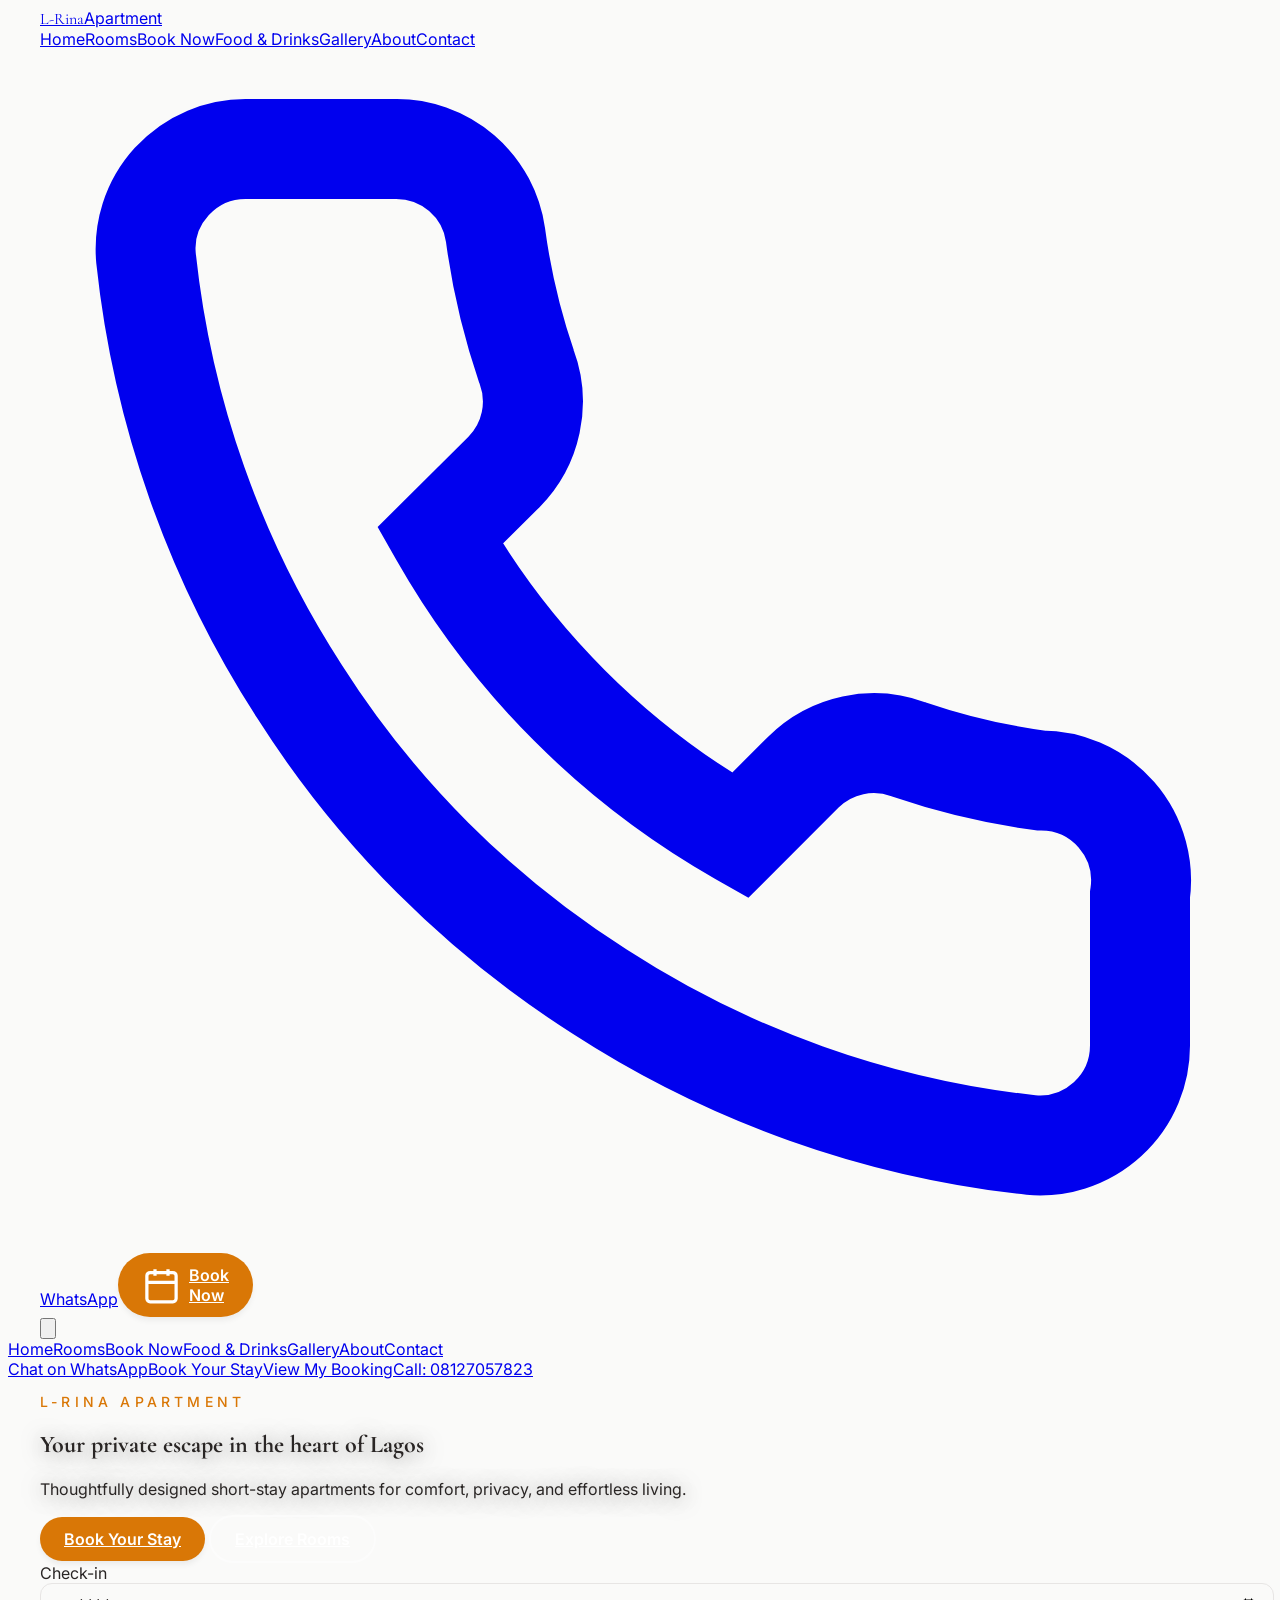
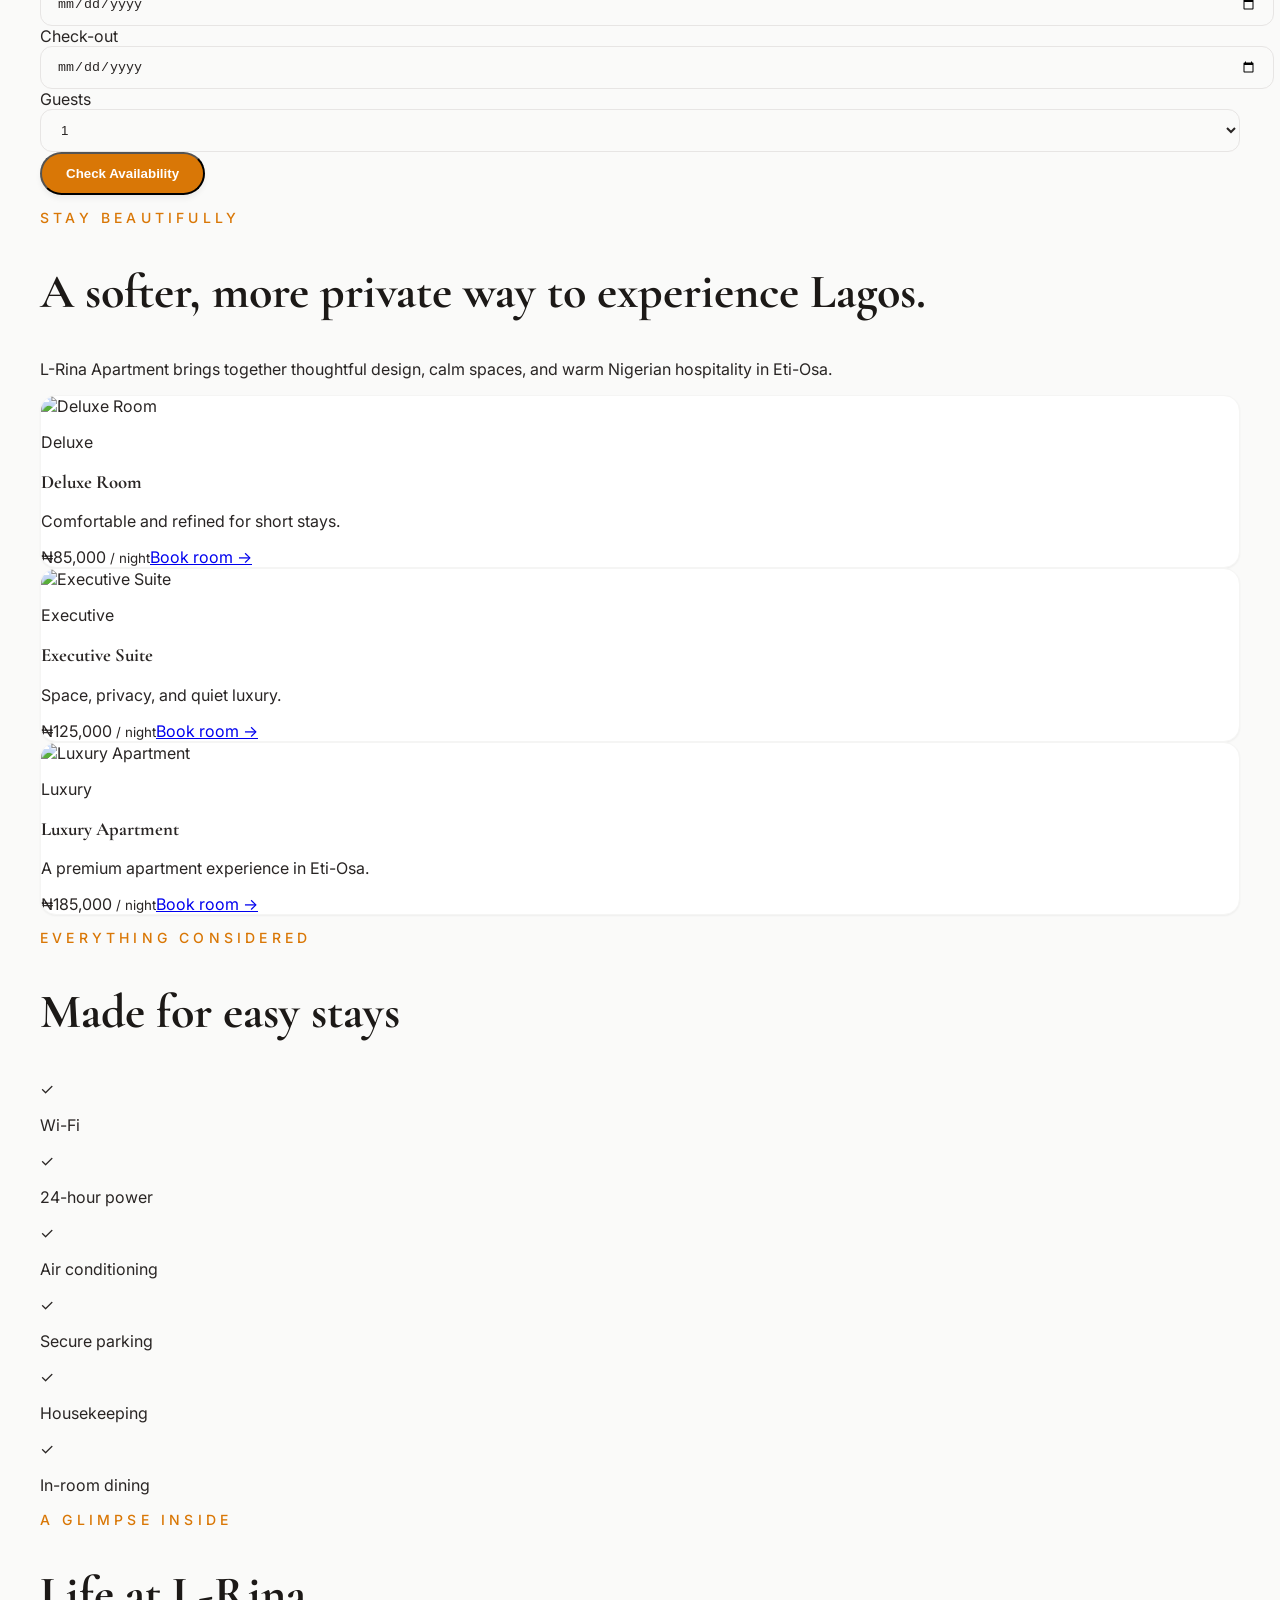
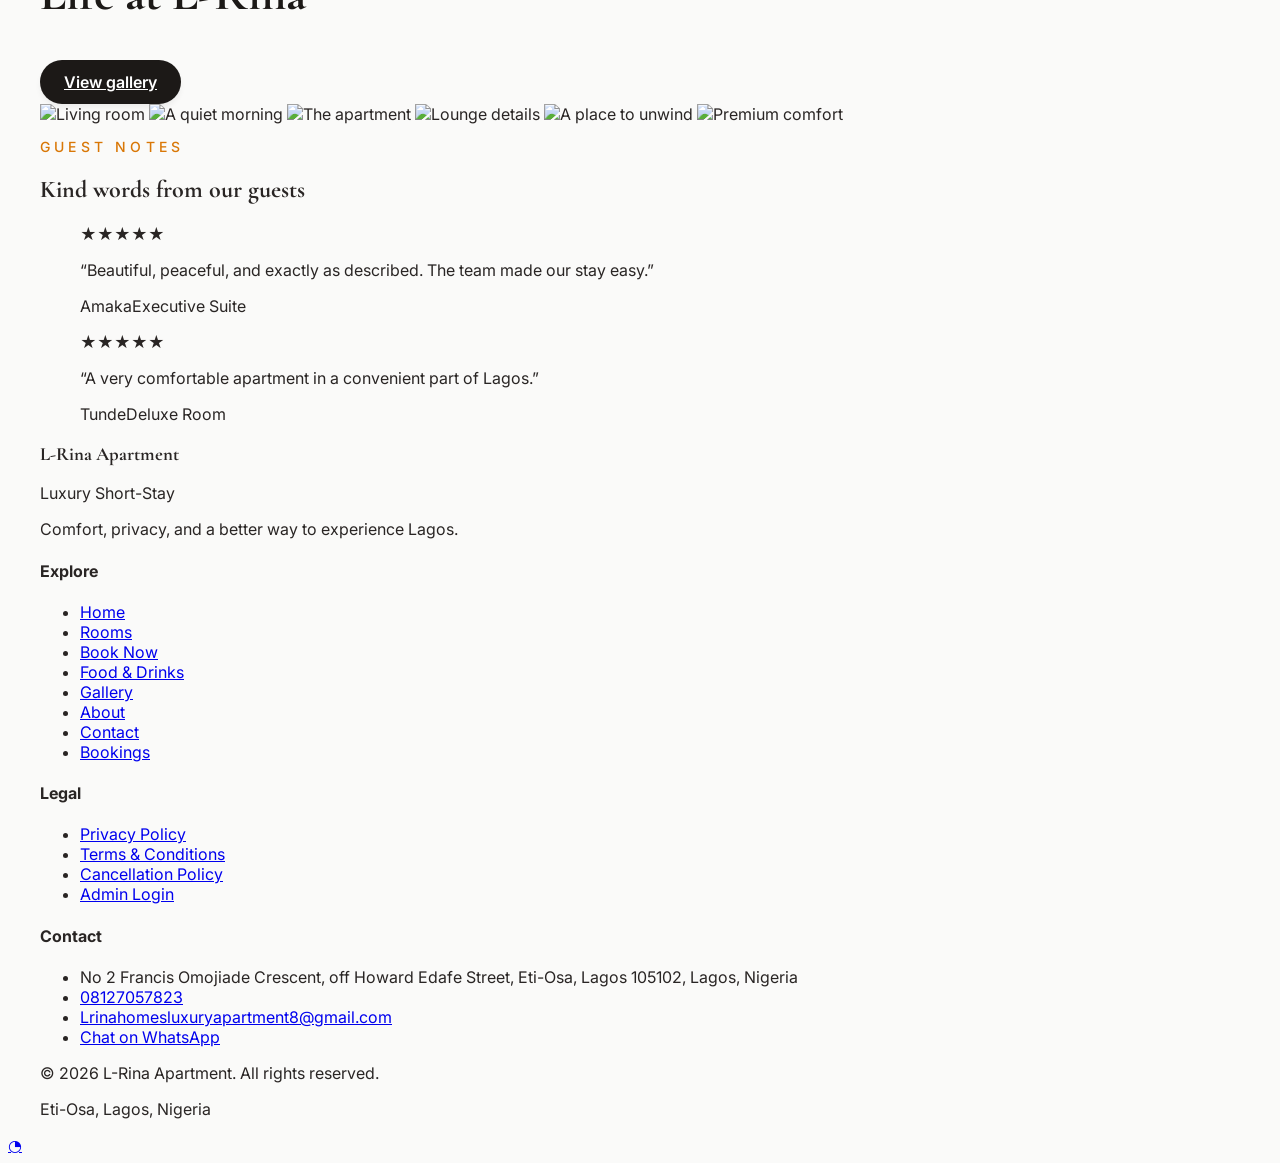
==== index.html @ 02c59a88 "Convert project to static HTML Tailwind JavaScript site" ====
<!doctype html>
<html lang="en">
  <head>
    <meta charset="UTF-8"><meta name="viewport" content="width=device-width, initial-scale=1.0">
    <title>L-Rina Apartment | Luxury Apartment in Lagos</title>
    <meta name="description" content="Comfort, privacy, and modern luxury at L-Rina Apartment in Eti-Osa, Lagos.">
    <meta property="og:title" content="L-Rina Apartment | Luxury Apartment in Lagos"><meta property="og:type" content="website">
    <script src="https://cdn.tailwindcss.com"></script><link rel="stylesheet" href="css/styles.css">
  </head>
  <body data-page="home">
    <header id="site-header"></header>
    <main id="app">
      <section class="relative flex min-h-[680px] items-center overflow-hidden">
        <div id="hero-bg" class="absolute inset-0 bg-cover bg-center transition-all duration-700"></div>
        <div class="absolute inset-0 bg-black/50"></div>
        <div class="container-lr relative z-10 pt-24 text-white">
          <p class="section-subtitle text-amber-400">L-Rina Apartment</p>
          <h1 id="hero-headline" class="hero-text-shadow max-w-3xl font-serif text-5xl font-bold leading-tight md:text-7xl">Your private escape in the heart of Lagos</h1>
          <p id="hero-subtext" class="hero-text-shadow mt-6 max-w-xl text-lg text-white/90 md:text-xl">Thoughtfully designed short-stay apartments for comfort, privacy, and effortless living.</p>
          <div class="mt-8 flex flex-wrap gap-4">
            <a href="booking.html" class="btn-primary">Book Your Stay</a>
            <a href="rooms.html" class="btn-outline">Explore Rooms</a>
          </div>
          <form id="availability-form" class="mt-12 grid max-w-4xl grid-cols-1 gap-3 rounded-2xl bg-white p-4 text-stone-800 shadow-2xl sm:grid-cols-4">
            <label class="text-sm font-medium">Check-in<input name="checkin" type="date" required class="input-luxury mt-1"></label>
            <label class="text-sm font-medium">Check-out<input name="checkout" type="date" required class="input-luxury mt-1"></label>
            <label class="text-sm font-medium">Guests<select name="guests" class="input-luxury mt-1"><option>1</option><option>2</option><option>3</option><option>4</option></select></label>
            <button class="btn-primary self-end justify-center" type="submit">Check Availability</button>
          </form>
        </div>
      </section>
      <section class="py-24">
        <div class="container-lr">
          <div class="max-w-2xl"><p class="section-subtitle">Stay beautifully</p><h2 class="section-title">A softer, more private way to experience Lagos.</h2><p class="mt-6 leading-relaxed text-stone-600">L-Rina Apartment brings together thoughtful design, calm spaces, and warm Nigerian hospitality in Eti-Osa.</p></div>
          <div id="home-rooms" class="mt-12 grid gap-6 md:grid-cols-3"></div>
        </div>
      </section>
      <section class="bg-stone-100 py-24"><div class="container-lr"><div class="text-center"><p class="section-subtitle">Everything considered</p><h2 class="section-title">Made for easy stays</h2></div><div id="home-amenities" class="mt-12 grid grid-cols-2 gap-8 md:grid-cols-3 lg:grid-cols-6"></div></div></section>
      <section class="py-24"><div class="container-lr"><div class="flex flex-col justify-between gap-6 md:flex-row md:items-end"><div><p class="section-subtitle">A glimpse inside</p><h2 class="section-title">Life at L-Rina</h2></div><a href="gallery.html" class="btn-dark">View gallery</a></div><div id="home-gallery" class="mt-10 grid grid-cols-2 gap-4 md:grid-cols-3"></div></div></section>
      <section class="bg-stone-900 py-24 text-white"><div class="container-lr"><div class="text-center"><p class="section-subtitle text-amber-400">Guest notes</p><h2 class="font-serif text-5xl font-bold">Kind words from our guests</h2></div><div id="home-reviews" class="mt-12 grid gap-6 md:grid-cols-2"></div></div></section>
    </main>
    <footer id="site-footer"></footer>
    <script type="module" src="js/main.js"></script>
  </body>
</html>
---- css/styles.css ----
@import url('https://fonts.googleapis.com/css2?family=Cormorant+Garamond:wght@400;500;600;700&family=Inter:wght@300;400;500;600;700&display=swap');

html { scroll-behavior: smooth; }
body { font-family: 'Inter', system-ui, sans-serif; background: #fafaf9; color: #292524; }
.font-serif { font-family: 'Cormorant Garamond', Georgia, serif; }
.container-lr { max-width: 80rem; margin-inline: auto; padding-inline: 1rem; }
@media (min-width:640px) { .container-lr { padding-inline:1.5rem; } }
@media (min-width:1024px) { .container-lr { padding-inline:2rem; } }
.btn-primary,.btn-outline,.btn-dark,.btn-whatsapp { display:inline-flex; align-items:center; gap:.5rem; padding:.75rem 1.5rem; border-radius:9999px; font-weight:600; transition:all .3s; }
.btn-primary { background:#d97706; color:white; box-shadow:0 4px 6px -1px #0001; }
.btn-primary:hover { background:#b45309; transform:scale(1.02); }
.btn-outline { border:2px solid #ffffff66; color:white; }
.btn-outline:hover { border-color:white; background:white; color:#1c1917; }
.btn-dark { background:#1c1917; color:white; box-shadow:0 4px 6px -1px #0001; }
.btn-dark:hover { background:#292524; }
.btn-whatsapp { background:#22c55e; color:white; box-shadow:0 4px 6px -1px #0001; }
.btn-whatsapp:hover { background:#16a34a; }
.section-title { font-family:'Cormorant Garamond',Georgia,serif; font-size:2.25rem; line-height:1.1; font-weight:700; color:#1c1917; }
@media (min-width:768px) { .section-title { font-size:3rem; } }
.section-subtitle { margin-bottom:.75rem; color:#d97706; font-size:.875rem; text-transform:uppercase; letter-spacing:.3em; font-weight:500; }
.card-luxury { overflow:hidden; border:1px solid #f5f5f4; border-radius:1rem; background:white; box-shadow:0 1px 2px #0000000d; transition:all .5s; }
.card-luxury:hover { box-shadow:0 25px 50px -12px #0002; }
.input-luxury { width:100%; border:1px solid #e7e5e4; border-radius:.75rem; background:#fafaf9; padding:.75rem 1rem; color:#292524; outline:none; transition:all .2s; }
.input-luxury:focus { border-color:transparent; box-shadow:0 0 0 2px #f59e0b; }
.label-luxury { display:block; margin-bottom:.5rem; font-size:.875rem; font-weight:500; color:#57534e; }
.hero-text-shadow { text-shadow:0 2px 20px #00000080; }
.img-zoom { overflow:hidden; }
.img-zoom img { transition:transform .7s ease; }
.img-zoom:hover img { transform:scale(1.08); }
@keyframes fadeInUp { from { opacity:0; transform:translateY(30px); } to { opacity:1; transform:translateY(0); } }
@keyframes fadeIn { from { opacity:0; } to { opacity:1; } }
@keyframes slideInRight { from { opacity:0; transform:translateX(40px); } to { opacity:1; transform:translateX(0); } }
.animate-fade-in-up { animation:fadeInUp .8s ease-out both; }
.animate-fade-in { animation:fadeIn 1s ease-out both; }
.animate-slide-in-right { animation:slideInRight .6s ease-out both; }
.animate-ping { animation:ping 1.5s cubic-bezier(0,0,.2,1) infinite; }
@keyframes ping { 75%,100% { transform:scale(2); opacity:0; } }
::-webkit-scrollbar { width:8px; } ::-webkit-scrollbar-track { background:#f5f5f4; } ::-webkit-scrollbar-thumb { background:#d6d3d1; border-radius:4px; }
.toast { position:fixed; right:1rem; bottom:1rem; z-index:100; max-width:calc(100vw - 2rem); border-radius:.75rem; background:#1c1917; color:#fff; padding:.875rem 1rem; box-shadow:0 10px 25px #0003; animation:slideInRight .3s ease-out; }
.modal-backdrop { position:fixed; inset:0; z-index:80; display:flex; align-items:center; justify-content:center; background:#0009; padding:1rem; }
.modal-panel { max-height:90vh; width:min(100%, 56rem); overflow:auto; border-radius:1rem; background:white; box-shadow:0 25px 50px #0004; }
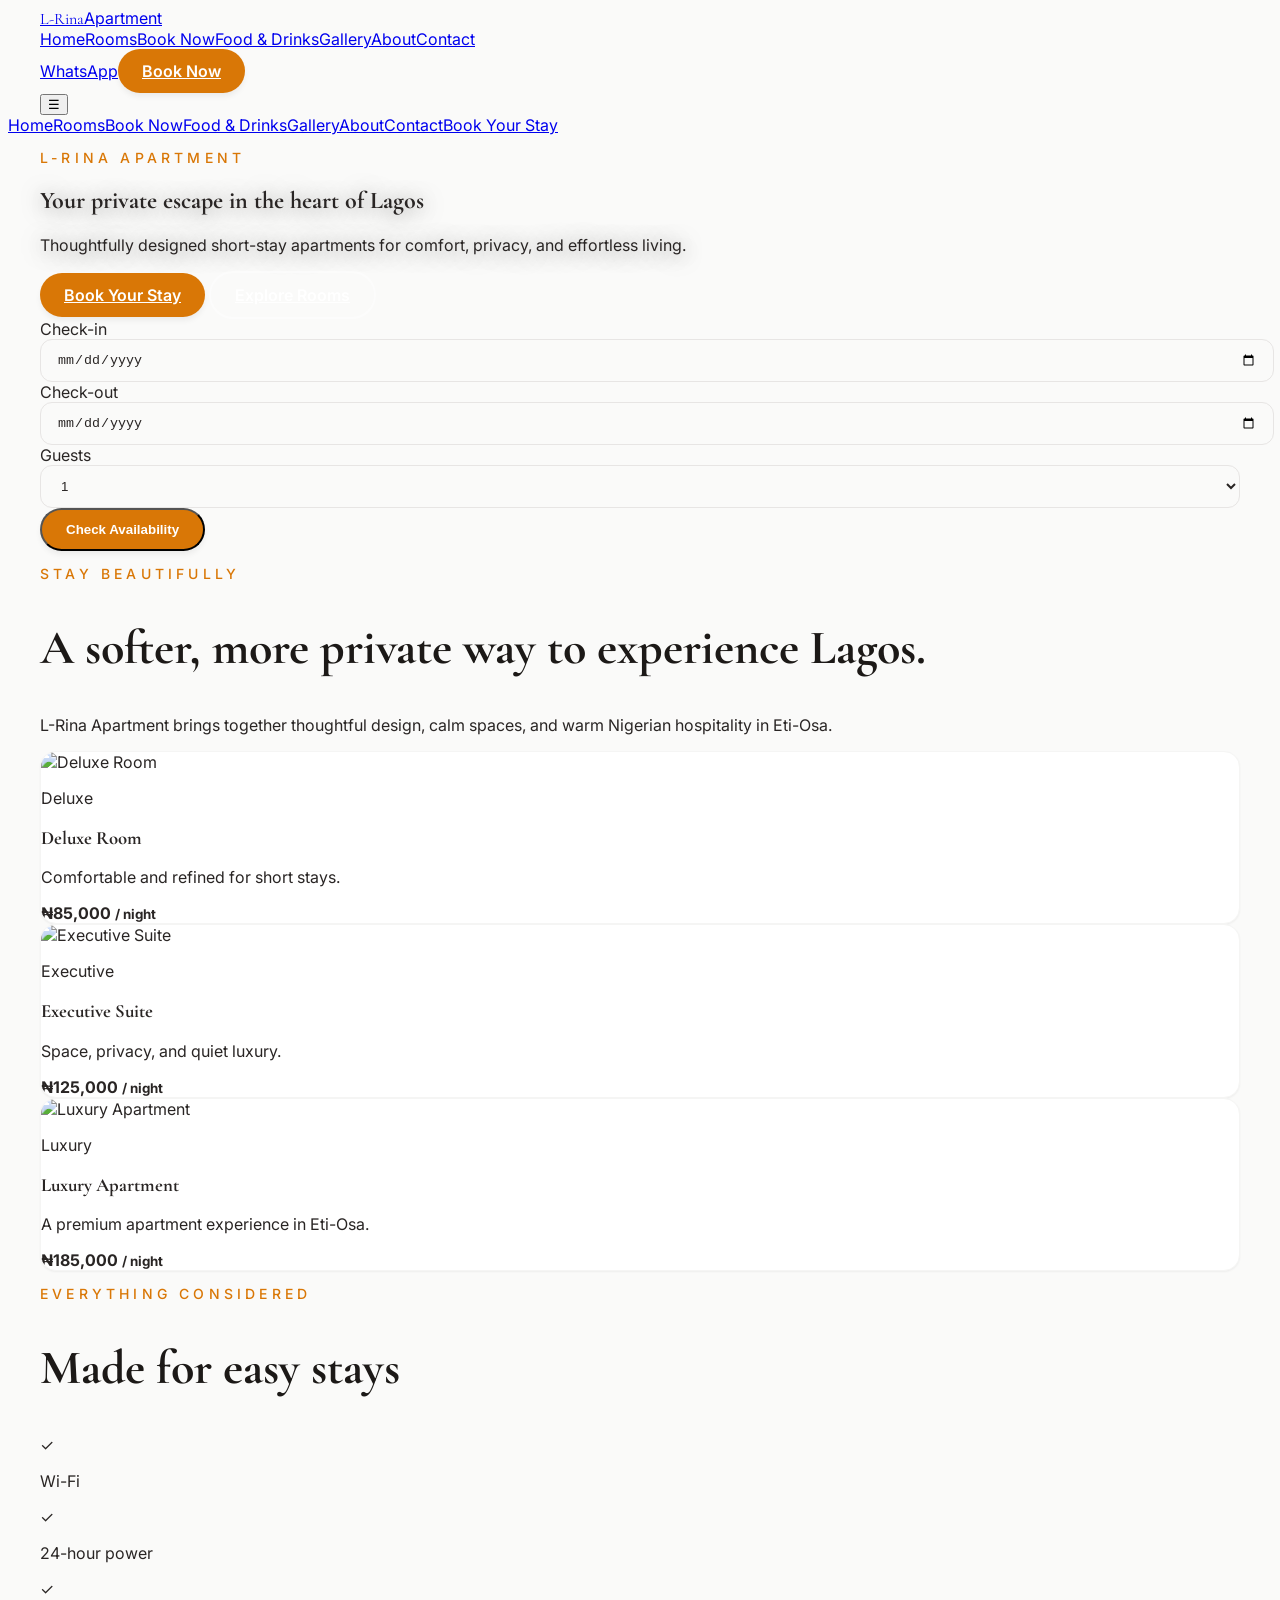
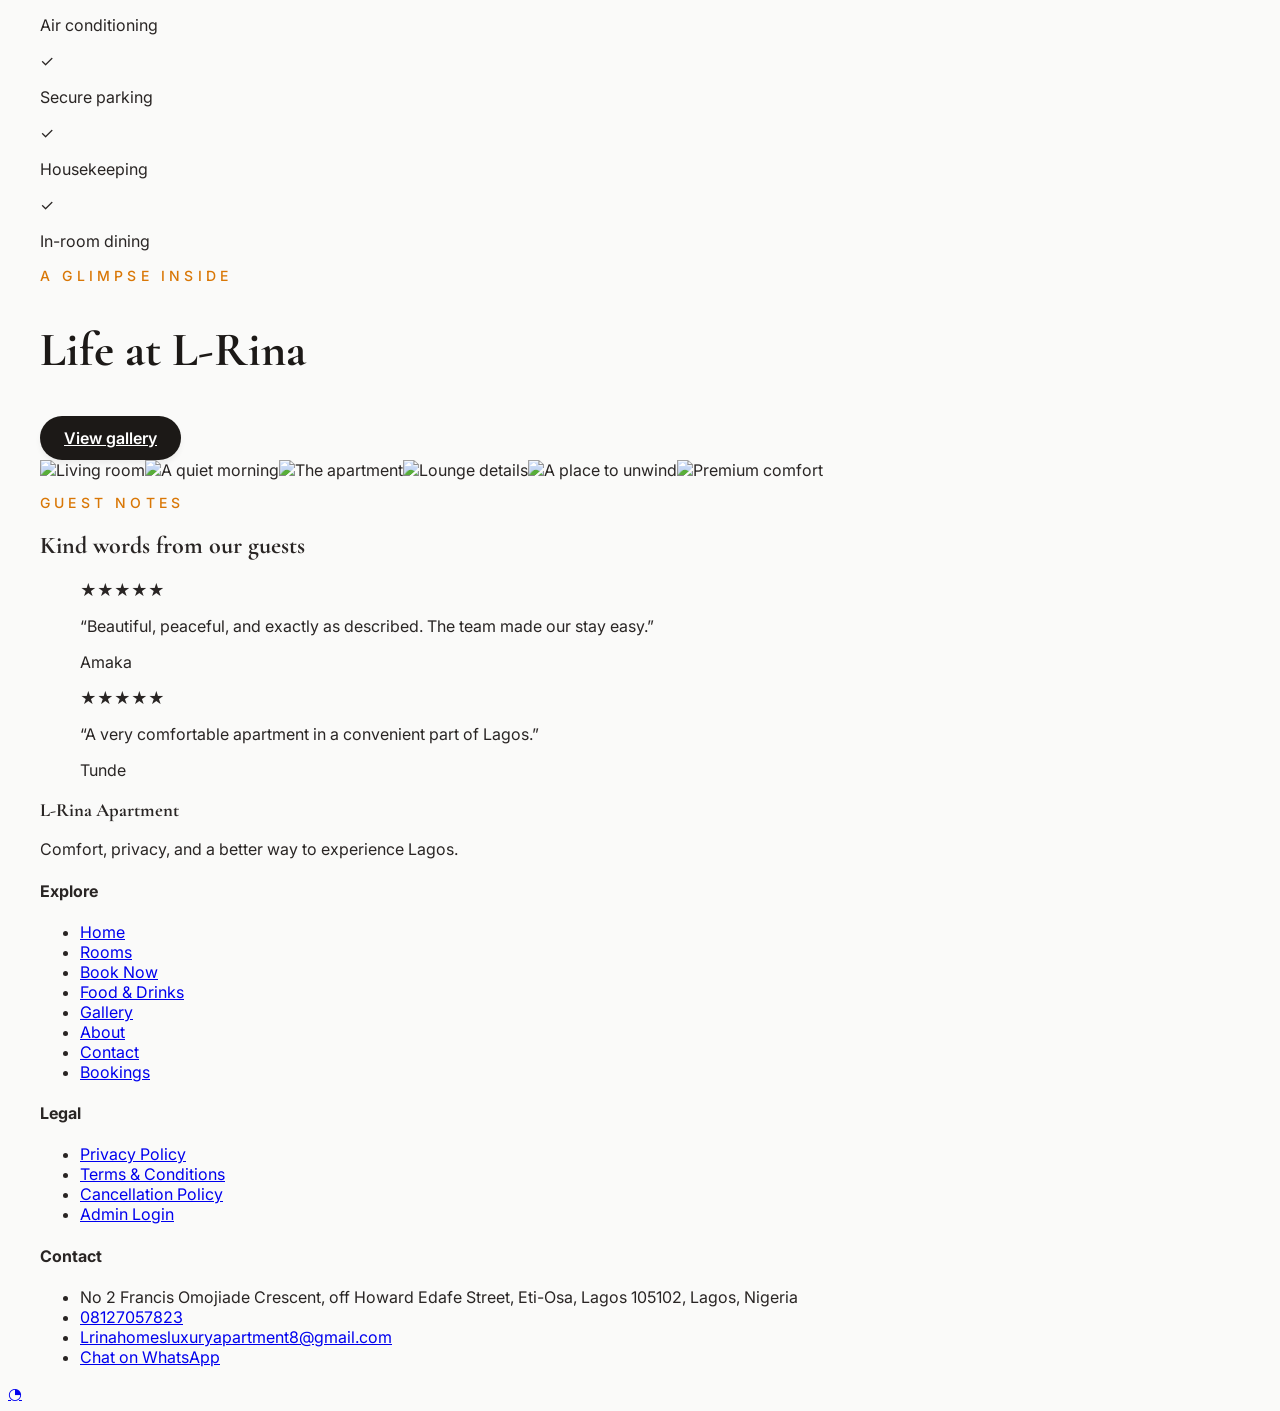
==== commit f3d63a47: "Update hotel site pages and scripts" ====
--- a/index.html
+++ b/index.html
@@ -5,7 +5,7 @@
     <title>L-Rina Apartment | Luxury Apartment in Lagos</title>
     <meta name="description" content="Comfort, privacy, and modern luxury at L-Rina Apartment in Eti-Osa, Lagos.">
     <meta property="og:title" content="L-Rina Apartment | Luxury Apartment in Lagos"><meta property="og:type" content="website">
-    <script src="https://cdn.tailwindcss.com"></script><link rel="stylesheet" href="css/styles.css">
+    <script src="https://cdn.jsdelivr.net/npm/@tailwindcss/browser@4"></script><link rel="stylesheet" href="css/styles.css">
   </head>
   <body data-page="home">
     <header id="site-header"></header>
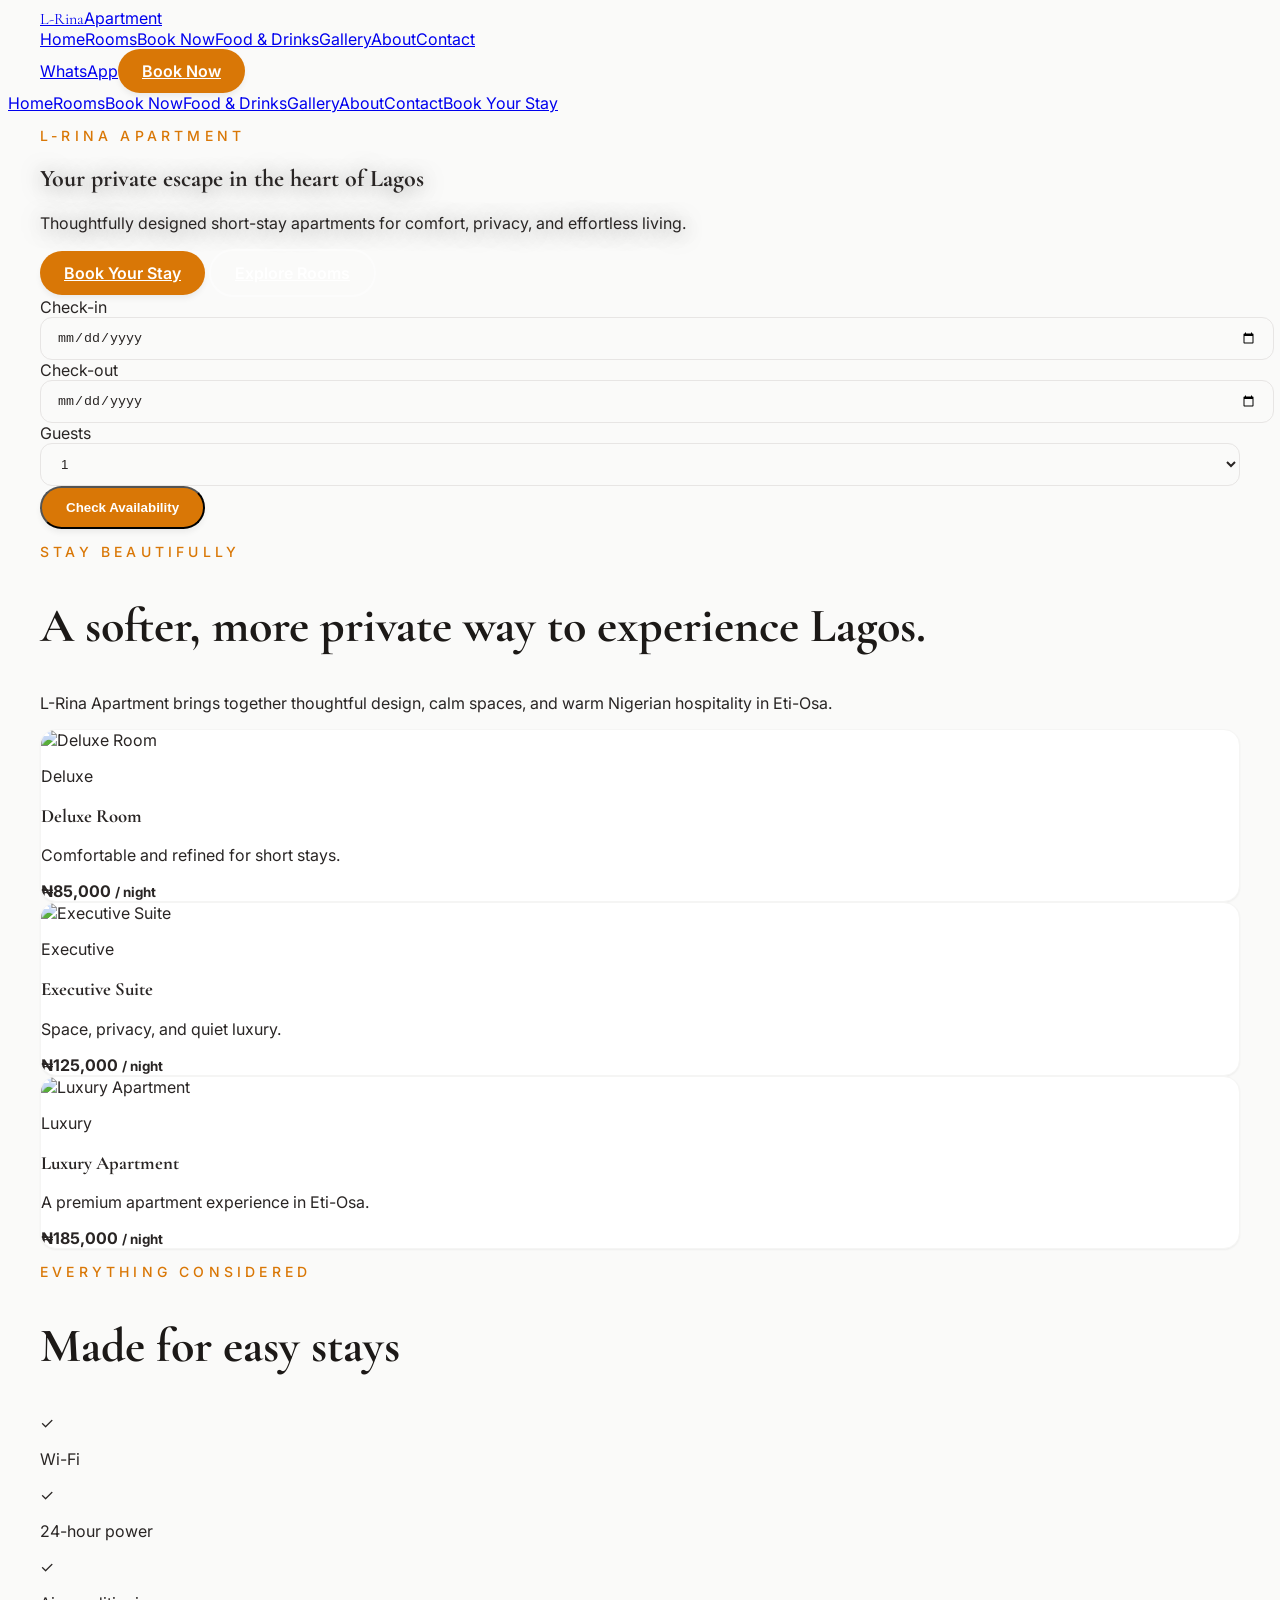
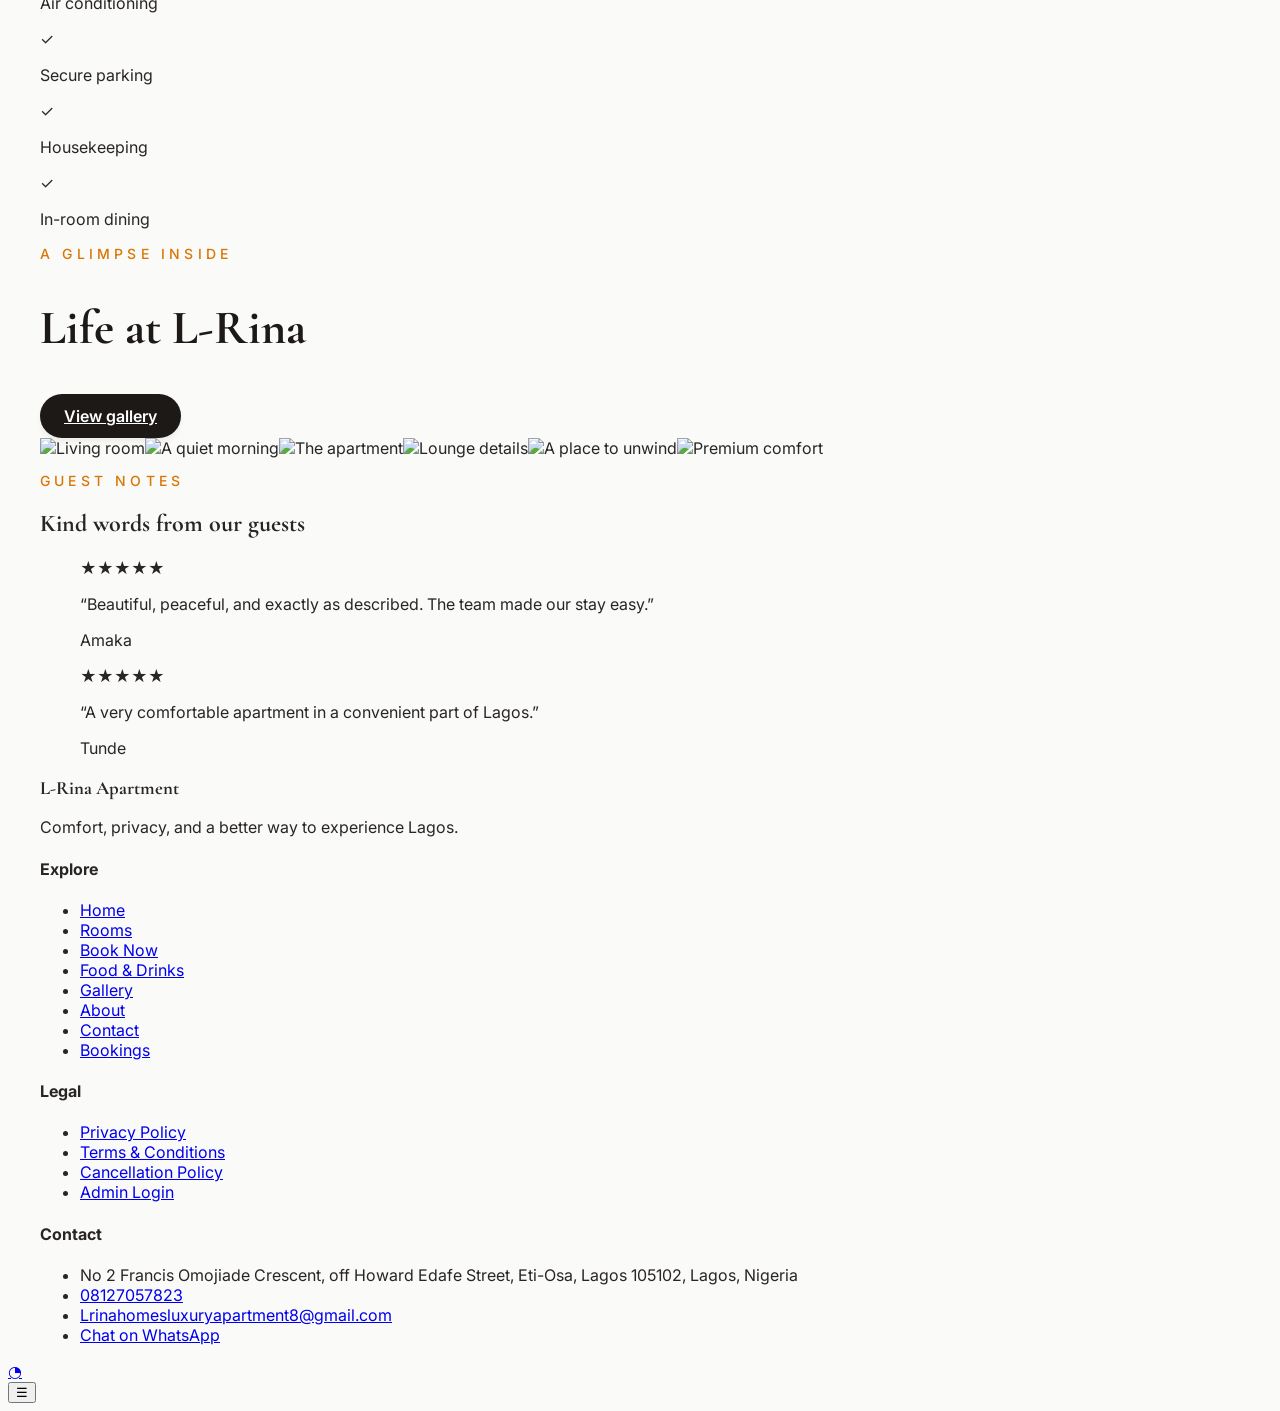
==== commit 11aa92ab: "Move mobile menu toggle into HTML" ====
--- a/index.html
+++ b/index.html
@@ -8,7 +8,7 @@
     <script src="https://cdn.jsdelivr.net/npm/@tailwindcss/browser@4"></script><link rel="stylesheet" href="css/styles.css">
   </head>
   <body data-page="home">
-    <header id="site-header"></header>
+    <header id="site-header"><div id="mobile-drawer" class="fixed inset-0 z-[100] invisible lg:hidden"><div id="mobile-overlay" class="absolute inset-0 bg-black/60 opacity-0"></div><div id="mobile-panel" class="absolute top-0 right-0 h-full w-[400px] max-w-[85vw] translate-x-full bg-white shadow-2xl"><div class="pt-24 px-6 flex flex-col gap-2"><a href="index.html" class="py-3 px-4 rounded-lg text-stone-700">Home</a><a href="rooms.html" class="py-3 px-4 rounded-lg text-stone-700">Rooms</a><a href="booking.html" class="py-3 px-4 rounded-lg text-stone-700">Book Now</a><a href="order.html" class="py-3 px-4 rounded-lg text-stone-700">Food &amp; Drinks</a><a href="gallery.html" class="py-3 px-4 rounded-lg text-stone-700">Gallery</a><a href="about.html" class="py-3 px-4 rounded-lg text-stone-700">About</a><a href="contact.html" class="py-3 px-4 rounded-lg text-stone-700">Contact</a><a href="booking.html" class="mt-4 rounded-lg bg-amber-600 px-4 py-3 text-center text-white">Book Your Stay</a></div></div></div></header>
     <main id="app">
       <section class="relative flex min-h-[680px] items-center overflow-hidden">
         <div id="hero-bg" class="absolute inset-0 bg-cover bg-center transition-all duration-700"></div>
@@ -41,5 +41,5 @@
     </main>
     <footer id="site-footer"></footer>
     <script type="module" src="js/main.js"></script>
-  </body>
+  <button id="menu-toggle" class="fixed top-5 right-4 z-[110] lg:hidden text-3xl" aria-label="Toggle menu" aria-expanded="false">☰</button></body>
 </html>
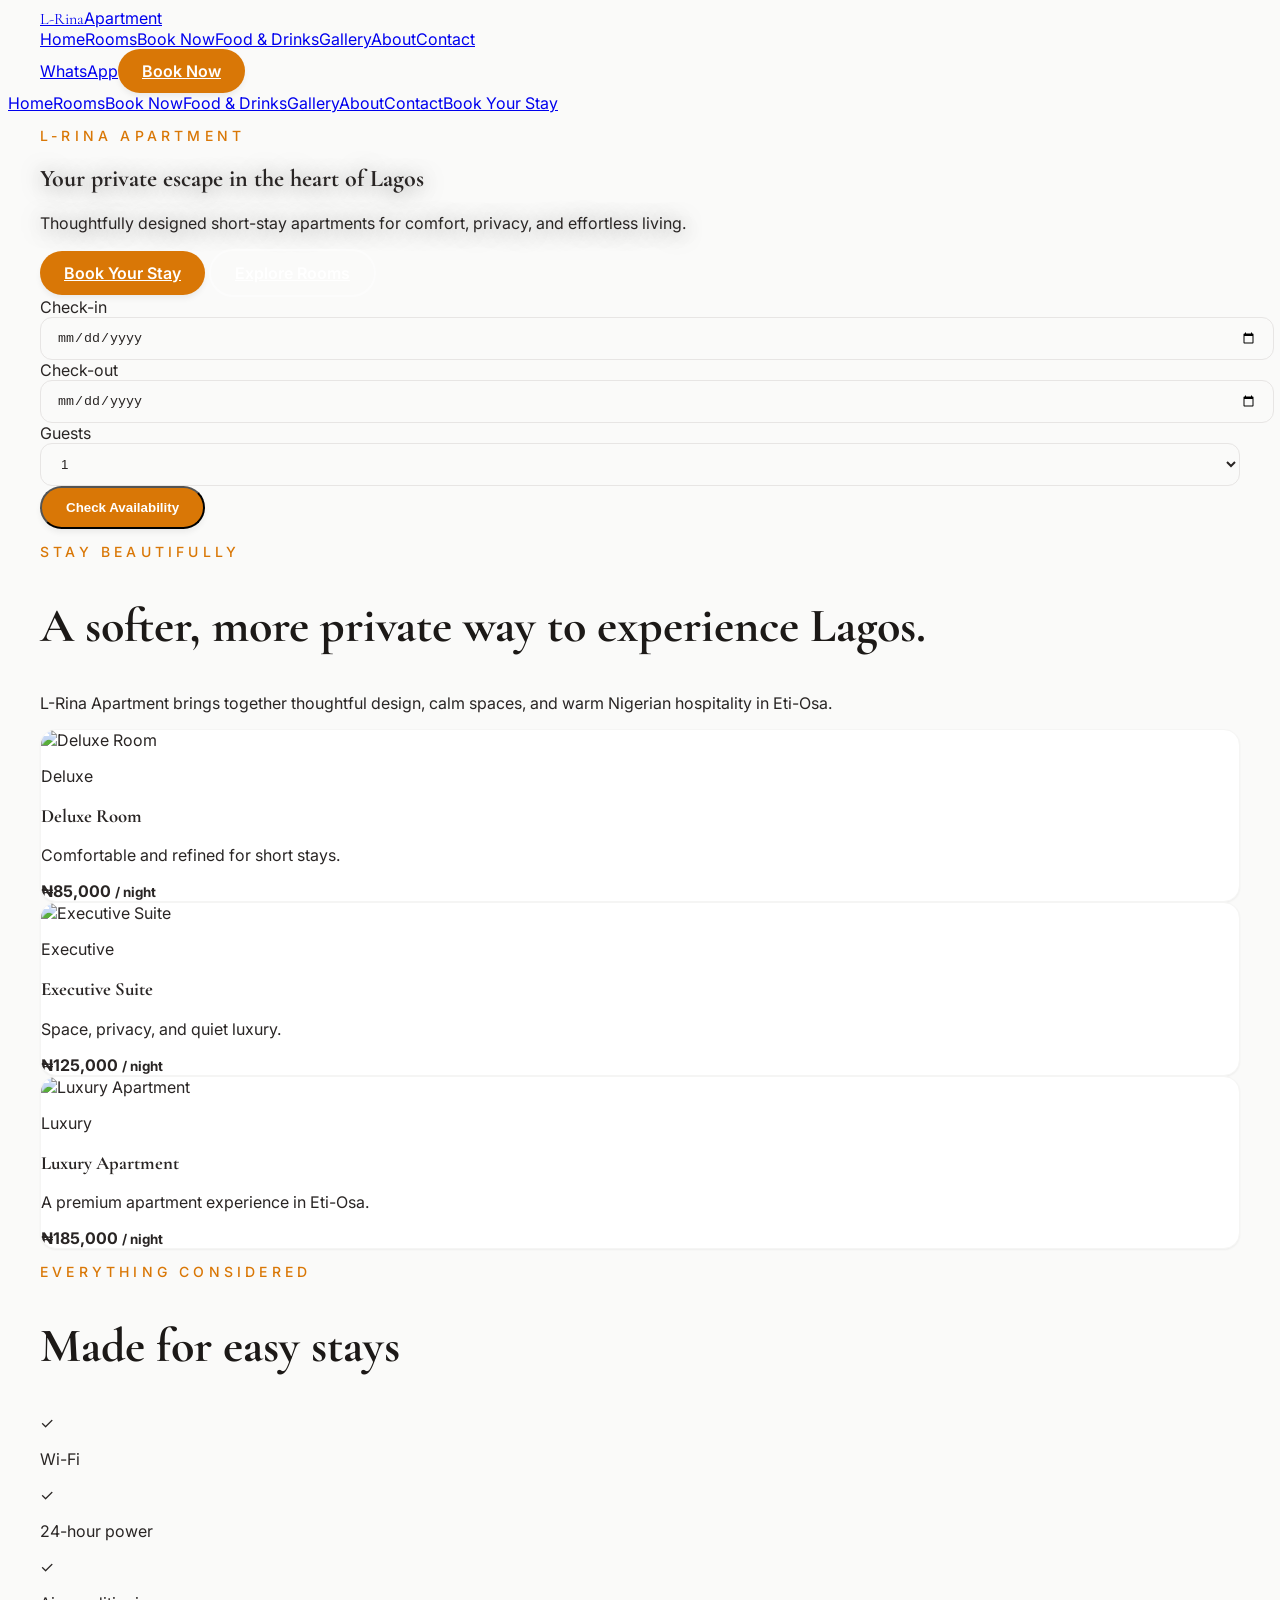
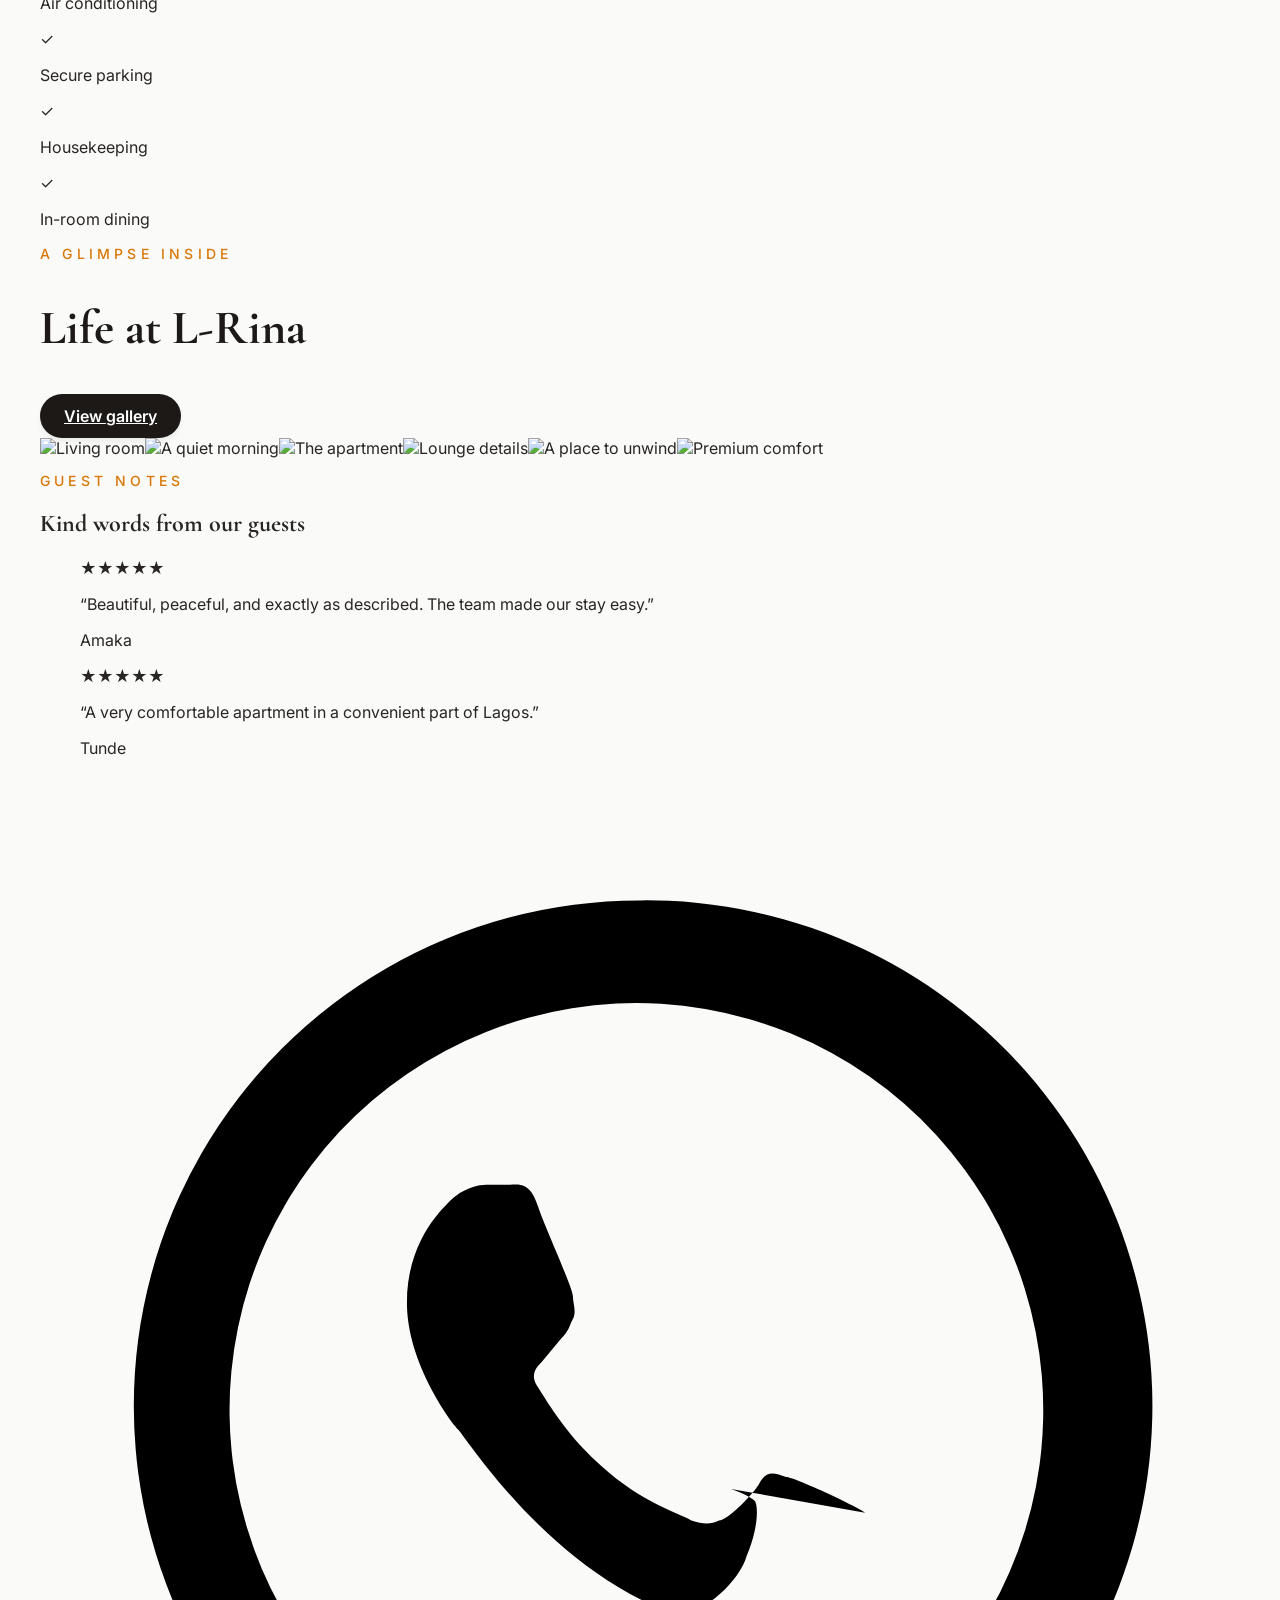
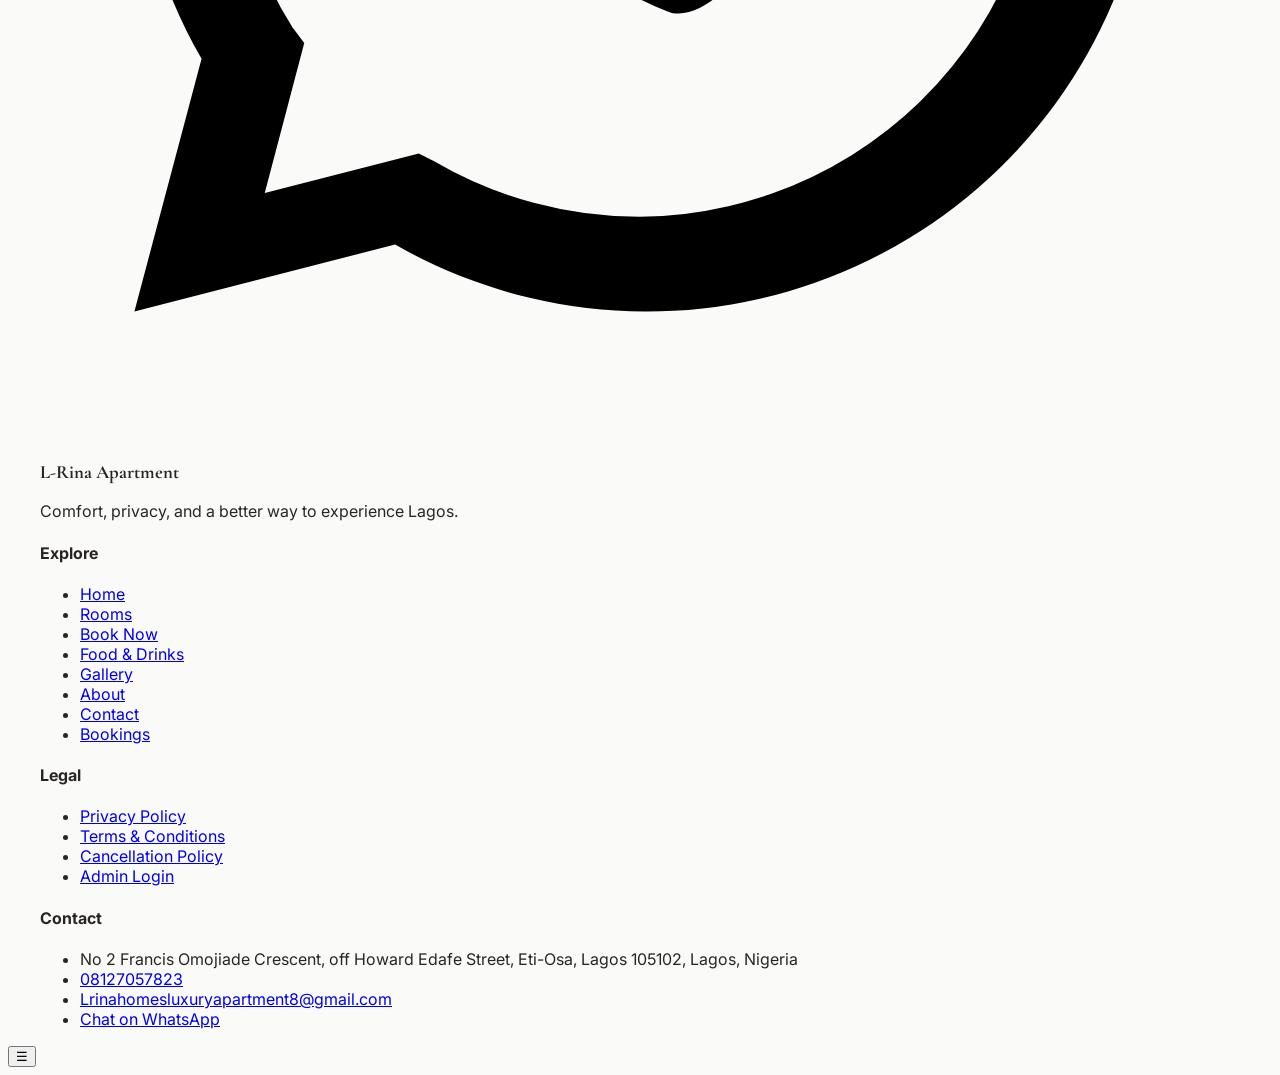
==== commit 273137db: "Move WhatsApp floating icon into HTML" ====
--- a/index.html
+++ b/index.html
@@ -39,6 +39,7 @@
       <section class="py-24"><div class="container-lr"><div class="flex flex-col justify-between gap-6 md:flex-row md:items-end"><div><p class="section-subtitle">A glimpse inside</p><h2 class="section-title">Life at L-Rina</h2></div><a href="gallery.html" class="btn-dark">View gallery</a></div><div id="home-gallery" class="mt-10 grid grid-cols-2 gap-4 md:grid-cols-3"></div></div></section>
       <section class="bg-stone-900 py-24 text-white"><div class="container-lr"><div class="text-center"><p class="section-subtitle text-amber-400">Guest notes</p><h2 class="font-serif text-5xl font-bold">Kind words from our guests</h2></div><div id="home-reviews" class="mt-12 grid gap-6 md:grid-cols-2"></div></div></section>
     </main>
+    <a id="floating-whatsapp" href="https://wa.me/2348127057823" aria-label="Chat on WhatsApp" class="fixed bottom-6 right-6 z-50 flex h-14 w-14 items-center justify-center rounded-full bg-[#25D366] text-white shadow-lg transition-transform hover:scale-105"><svg viewBox="0 0 32 32" aria-hidden="true" class="h-8 w-8 fill-current"><path d="M16 3.2A12.8 12.8 0 0 0 4.9 22.4L3.2 28.8l6.6-1.7A12.8 12.8 0 1 0 16 3.2Zm0 23.2a10.3 10.3 0 0 1-5.2-1.4l-.4-.2-3.9 1 1-3.8-.3-.4A10.3 10.3 0 1 1 16 26.4Zm5.7-7.7c-.3-.2-1.8-.9-2-.9-.3-.1-.5-.2-.7.2-.2.3-.8.9-1 .9-.2.1-.4.1-.7 0-.3-.2-1.2-.4-2.3-1.4-.9-.8-1.4-1.7-1.6-2-.2-.3 0-.5.1-.6l.5-.6c.2-.2.2-.3.3-.5.1-.2 0-.4 0-.6 0-.2-.7-1.7-.9-2.3-.2-.6-.5-.5-.7-.5h-.6c-.2 0-.6.1-.9.4-.3.3-1.1 1.1-1.1 2.6s1.1 3 1.3 3.2c.2.2 2.2 3.4 5.3 4.6.7.3 1.8-.7 2-1.4.3-.7.3-1.3.2-1.4-.1-.1-.3-.2-.6-.3Z"/></svg></a>
     <footer id="site-footer"></footer>
     <script type="module" src="js/main.js"></script>
   <button id="menu-toggle" class="fixed top-5 right-4 z-[110] lg:hidden text-3xl" aria-label="Toggle menu" aria-expanded="false">☰</button></body>
